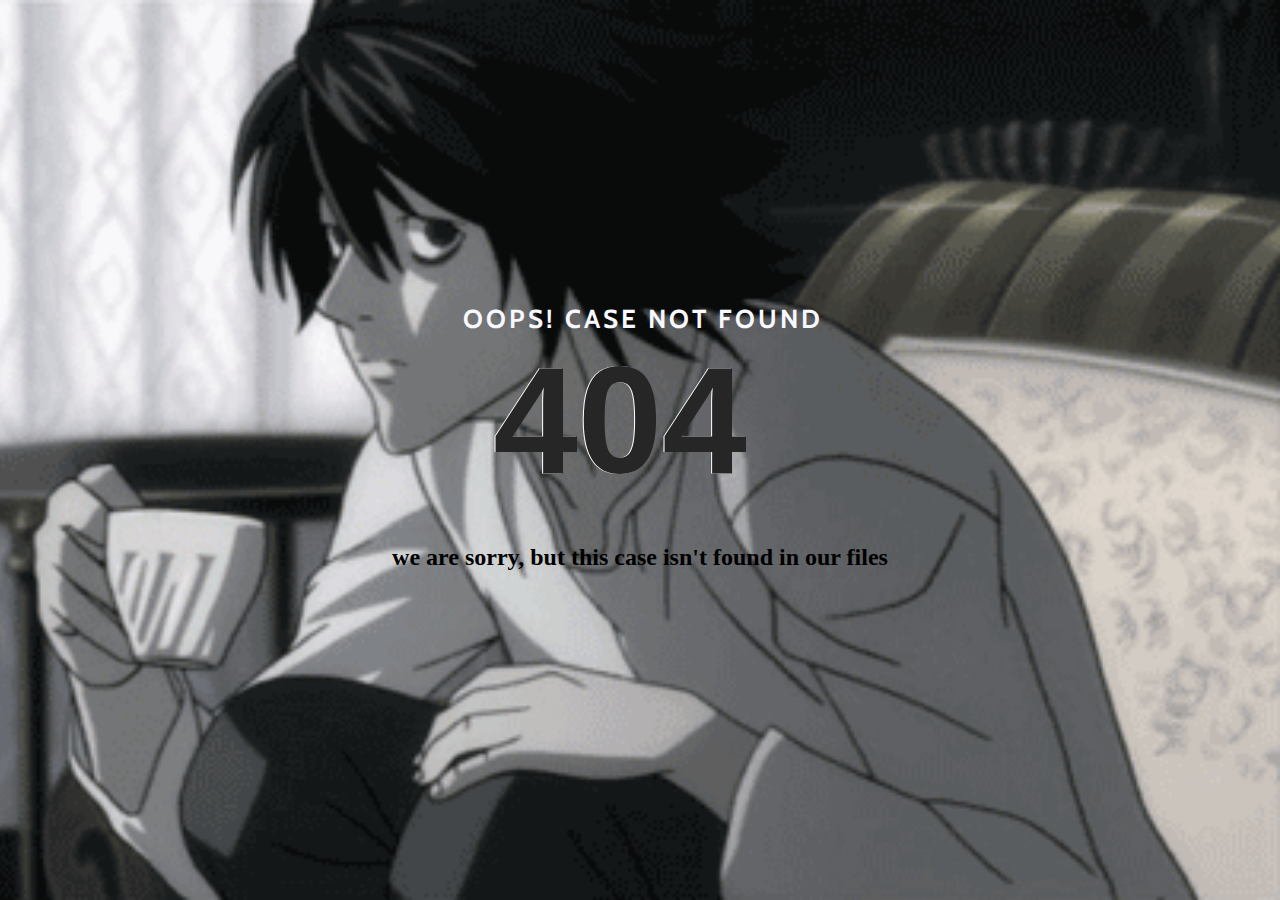
==== 404/index.html @ e1e94e55 "1 hour update" ====
<!DOCTYPE html>
<html lang="en">

<head>
	<meta charset="utf-8">
	<meta http-equiv="X-UA-Compatible" content="IE=edge">
	<meta name="viewport" content="width=device-width, initial-scale=1">
	<!-- The above 3 meta tags *must* come first in the head; any other head content must come *after* these tags -->

	<title>404 HTML Template by Colorlib</title>

	<!-- Google font -->
	<link href="https://fonts.googleapis.com/css?family=Cabin:400,700" rel="stylesheet">
	<link href="https://fonts.googleapis.com/css?family=Montserrat:900" rel="stylesheet">

	<!-- Custom stlylesheet -->
	<link type="text/css" rel="stylesheet" href="css/style.css" />

	<!-- HTML5 shim and Respond.js for IE8 support of HTML5 elements and media queries -->
	<!-- WARNING: Respond.js doesn't work if you view the page via file:// -->
	<!--[if lt IE 9]>
		  <script src="https://oss.maxcdn.com/html5shiv/3.7.3/html5shiv.min.js"></script>
		  <script src="https://oss.maxcdn.com/respond/1.4.2/respond.min.js"></script>
		<![endif]-->

</head>

<body>

	<div id="notfound">
		<div class="notfound">
			<div class="notfound-404">
				<h3>Oops! Case not found</h3>
				<h1><span>4</span><span>0</span><span>4</span></h1>
			</div>
			<h2>we are sorry, but this case isn't found in our files</h2>
		</div>
	</div>

</body><!-- This templates was made by Colorlib (https://colorlib.com) -->

</html>
---- 404/css/style.css ----
* {
  -webkit-box-sizing: border-box;
          box-sizing: border-box;
}

body {
  padding: 0;
  margin: 0;
  background: url('wp.gif') repeat-y 100% 100% fixed;
  height: 100%;
  width: 100%;
  background-size: cover 
	 
}

#notfound {
  position: relative;
  height: 100vh;
}

#notfound .notfound {
  position: absolute;
  left: 50%;
  top: 50%;
  -webkit-transform: translate(-50%, -50%);
      -ms-transform: translate(-50%, -50%);
          transform: translate(-50%, -50%);
}

.notfound {
  max-width: 520px;
  width: 100%;
  line-height: 1.4;
  text-align: center;
}

.notfound .notfound-404 {
  position: relative;
  height: 240px;
}

.notfound .notfound-404 h1 {
  font-family: 'Times New Roma', sans-serif;
  position: absolute;
  left: 50%;
  top: 50%;
  -webkit-transform: translate(-50%, -50%);
      -ms-transform: translate(-50%, -50%);
          transform: translate(-50%, -50%);
  font-size: 152px;
  font-weight: 900;
  margin: 0px;
  color: #262626;
  text-transform: uppercase;
  letter-spacing: -0px;
  margin-left: -20px;
   
}



.notfound .notfound-404 h1>span {
  text-shadow: -1px 0px 0px #fff;
}

.notfound .notfound-404 h3 {
  font-family: 'Cabin', sans-serif;
  position: relative;
  font-size: 26px;
  font-weight: 700;
  text-transform: uppercase;
  color: #F8F8FF;
  margin: 0px;
  letter-spacing: 3px;
  padding-left: 6px;
}

.notfound h2 {
  font-family: 'Times New Roma', Times New Roma;
  font-size: 11;
  font-weight: 21
  text-transform: uppercase;
  color: #000;
  margin-top: 0px;
  margin-bottom: 25px;
  
}

@media only screen and (max-width: 767px) {
  .notfound .notfound-404 {
    height: 200px;
  }
  .notfound .notfound-404 h1 {
    font-size: 200px;
  }
}

@media only screen and (max-width: 480px) {
  .notfound .notfound-404 {
    height: 162px;
  }
  .notfound .notfound-404 h1 {
    font-size: 162px;
    height: 150px;
    line-height: 162px;
  }
  .notfound h2 {
    font-size: 16px;
  }
}
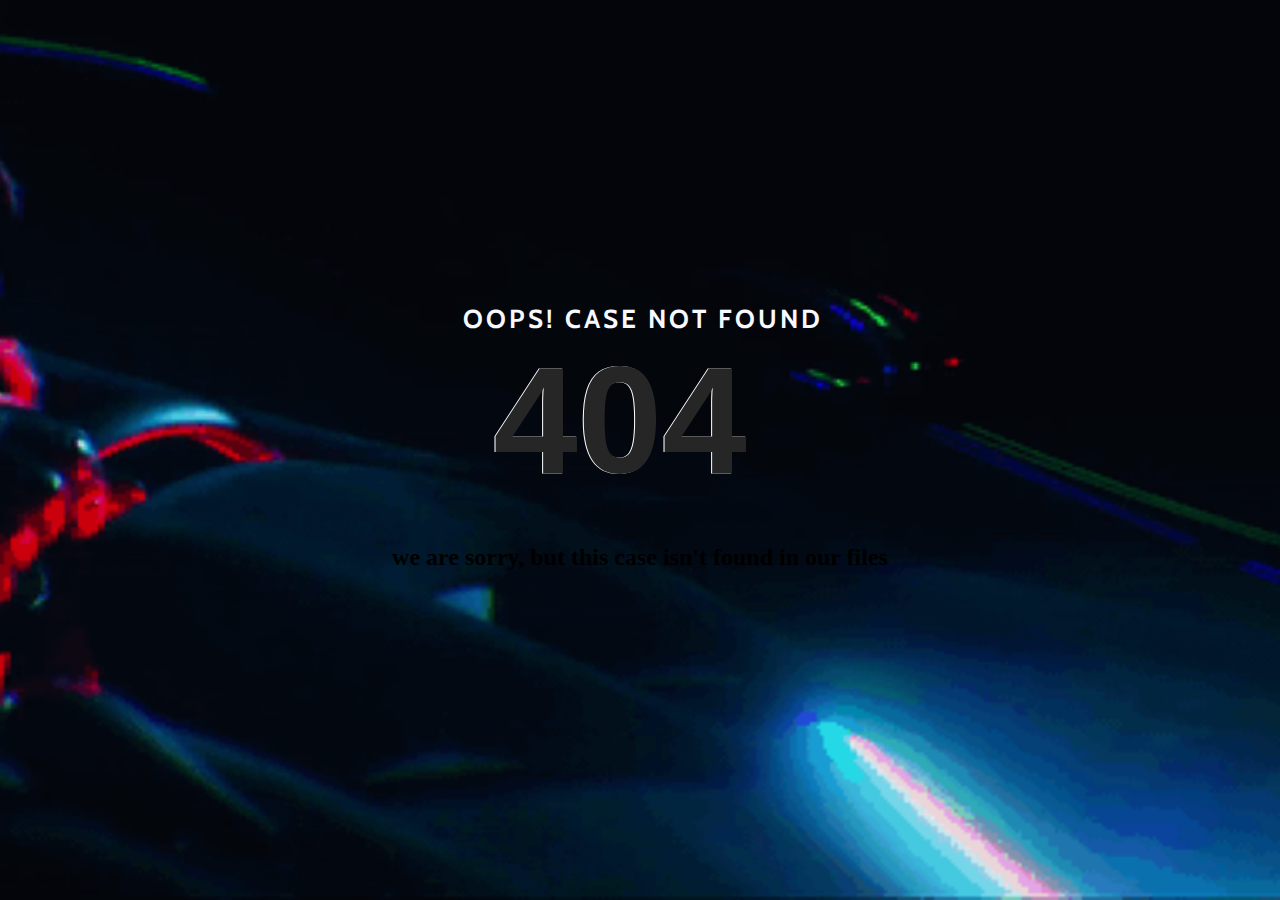
==== commit 4d844170: "Update index.html" ====
--- a/404/index.html
+++ b/404/index.html
@@ -7,7 +7,7 @@
 	<meta name="viewport" content="width=device-width, initial-scale=1">
 	<!-- The above 3 meta tags *must* come first in the head; any other head content must come *after* these tags -->
 
-	<title>404 HTML Template by Colorlib</title>
+	<title>404 page not found!</title>
 
 	<!-- Google font -->
 	<link href="https://fonts.googleapis.com/css?family=Cabin:400,700" rel="stylesheet">
